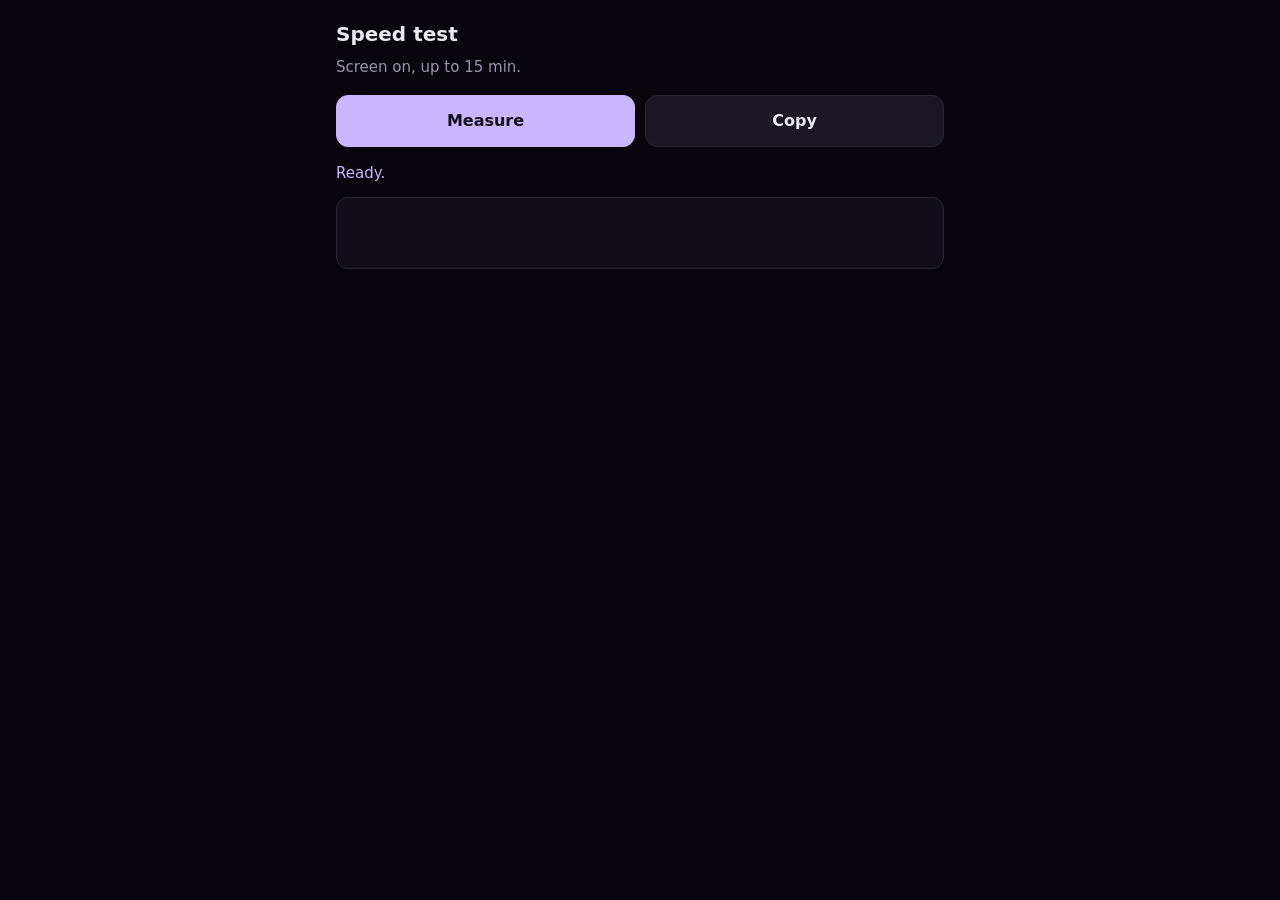
==== speed.html @ 60e50156 "30e: fewer words, Share as keys, Export a key a format (item 113) Share is keys: copy code, paste co" ====
<!doctype html>
<html lang="en">
<head>
<meta charset="utf-8">
<meta name="viewport" content="width=device-width, initial-scale=1">
<meta name="theme-color" content="#08060c">
<title>Driftloom speed test</title>
<!--
  The speed test (queue item 87): the figures promise 1 and item 87 ask of
  a phone. It plays the busiest loops on the core's player (js/dlplayer.wasm)
  at full quality and lite, mono and stereo, in a worker (js/speed-worker.js,
  js/speed.js), and reports each one's worst block as a % of its deadline
  and how fast it renders ahead, as text to copy back. Not part of the app:
  it is not in the service worker's offline set and never touches the
  library. Diagnostics links to it.
  `?loops=vei-koan&seconds=5&runs=1&auto` is how tools/ahead.mjs drives it in
  headless Chromium.
-->
<style>
  :root { --bg: #08060c; --fg: #ece8f4; --dim: #9a93ab; --line: #2a2533; --key: #1a1622; --hi: #c9b6ff; --bad: #ff9a8a; --good: #9fe0b0; }
  * { box-sizing: border-box; }
  body { margin: 0; background: var(--bg); color: var(--fg); font: 15px/1.45 system-ui, -apple-system, 'Segoe UI', Roboto, sans-serif; }
  main { max-width: 640px; margin: 0 auto; padding: 20px 16px 40px; }
  h1 { font-size: 20px; margin: 0 0 8px; }
  p { margin: 0 0 12px; color: var(--dim); }
  .keys { display: flex; gap: 10px; margin: 16px 0; }
  button { flex: 1; min-height: 52px; border: 1px solid var(--line); border-radius: 12px; background: var(--key); color: var(--fg); font: 600 16px system-ui, sans-serif; }
  button:disabled { opacity: 0.45; }
  button.go { background: var(--hi); color: #120e1a; border-color: var(--hi); }
  #status { color: var(--hi); min-height: 1.5em; }
  pre { white-space: pre-wrap; word-break: break-word; background: #110e17; border: 1px solid var(--line); border-radius: 12px; padding: 12px; font: 12px/1.5 ui-monospace, Menlo, Consolas, monospace; min-height: 6em; }
  #verdict.over { color: var(--bad); } #verdict.under { color: var(--good); }
</style>
</head>
<body>
<main>
  <h1>Speed test</h1>
  <p>Screen on, up to 15 min.</p>
  <p id="goHint" hidden>Plays the busiest loops silently at full and lite quality, mono and stereo, and times every block. Press Measure, keep the screen on and this tab open (10 to 15 minutes on a slow phone), then press Copy and send the text back.</p>
  <div class="keys">
    <button id="go" type="button" class="go" aria-describedby="goHint">Measure</button>
    <button id="copy" type="button">Copy</button>
  </div>
  <div id="status" role="status">Ready.</div>
  <p id="verdict"></p>
  <pre id="out" aria-label="Speed test report"></pre>
</main>
<script type="module">
import { LOOPS, WAYS, wayName } from './js/speed.js';

const q = new URLSearchParams(location.search);
const out = document.getElementById('out');
const status = document.getElementById('status');
const verdict = document.getElementById('verdict');
const go = document.getElementById('go');
const copy = document.getElementById('copy');
const lines = [];
const show = () => { out.textContent = lines.join('\n'); };
const say = (t) => { lines.push(t); show(); };

// The plan: vei-koan at full first (the yardstick: its worst block under
// 25% of the deadline, mono and stereo), then lite, then the other three
// loops all four ways. Three runs at full quality (the yardstick's; a block
// the phone paused in during one run is read from the others), two on lite,
// and shorter loops after the first, so the test fits in minutes.
function plan() {
  const pick = q.get('loops') ? LOOPS.filter((l) => q.get('loops').split(',').includes(l.name)) : LOOPS;
  const seconds = q.get('seconds') ? Number(q.get('seconds')) : null;
  const runs = q.get('runs') ? Number(q.get('runs')) : null;
  const p = [];
  for (const loop of pick) {
    for (const way of WAYS) {
      const first = loop === LOOPS[0];
      const s = seconds ?? (first ? (way.full ? 45 : 30) : 20);
      const r = runs ?? (way.full ? 3 : 2);
      p.push({ loop, way, seconds: s, runs: r });
    }
  }
  return p;
}

// The rate the phone's audio runs at (its blocks' deadline), read from an
// audio context made for that and closed again; 48 kHz if none.
async function deviceRate() {
  try {
    const C = window.AudioContext || window.webkitAudioContext;
    const ctx = new C();
    const rate = ctx.sampleRate;
    await ctx.close();
    return rate || 48000;
  } catch { return 48000; }
}

async function build() {
  try {
    const text = await (await fetch('./sw.js', { cache: 'no-store' })).text();
    return (text.match(/const CACHE = '([^']+)'/) || [])[1] || '?';
  } catch { return '?'; }
}

let wake = null;
async function run() {
  go.disabled = true;
  lines.length = 0;
  verdict.textContent = '';
  verdict.className = '';
  try { wake = await navigator.wakeLock?.request('screen'); } catch { wake = null; }
  const rate = Number(q.get('rate')) || await deviceRate();
  const bytes = await (await fetch('./js/dlplayer.wasm', { cache: 'no-store' })).arrayBuffer();
  say(`Driftloom speed test (item 87), ${await build()}, ${new Date().toISOString().slice(0, 16).replace('T', ' ')} UTC`);
  say(`device: ${navigator.userAgent}`);
  say(`cores ${navigator.hardwareConcurrency || '?'}, memory ${navigator.deviceMemory || '?'} GB, rate ${rate} Hz (deadline ${(128 / rate * 1e6).toFixed(0)} us a block), isolated ${self.crossOriginIsolated ? 'yes' : 'no'}`);
  const p = plan();
  const worker = new Worker(new URL('./js/speed-worker.js', import.meta.url), { type: 'module' });
  const t0 = performance.now();
  const results = [];
  await new Promise((resolve) => {
    worker.onmessage = (e) => {
      const m = e.data;
      if (m.type === 'tick') say(`clock step ${m.us.toFixed(0)} us`);
      else if (m.type === 'warm') status.textContent = 'Warming up...';
      else if (m.type === 'start') {
        const spent = (performance.now() - t0) / 1000;
        const left = m.i ? Math.round((spent / m.i) * (m.n - m.i) / 60) : null;
        status.textContent = `${m.i + 1} of ${m.n}${left != null ? ` · ${left} min left` : ''}`;
      } else if (m.type === 'result') { results.push(m); say(m.text); }
      else if (m.type === 'error') { say(`error: ${m.message}`); resolve(); }
      else if (m.type === 'done') resolve();
    };
    worker.onerror = (e) => { say(`error: ${e.message || 'the worker failed'}`); resolve(); };
    worker.postMessage({ bytes, rate, plan: p });
  });
  worker.terminate();
  // The summary: the yardstick (full, mono and stereo, under 25%), and lite
  // stereo against mono for rendering ahead.
  const full = results.filter((m) => m.way.full);
  if (full.length) {
    const worst = full.reduce((a, m) => (m.r.pct > a.r.pct ? m : a));
    const over = worst.r.pct > 25;
    verdict.textContent = `Worst block ${worst.r.pct.toFixed(1)}%, limit 25%`;
    verdict.className = over ? 'over' : 'under';
    say(`summary: worst block at full ${worst.r.pct.toFixed(1)}% (${worst.loop.name}, ${wayName(worst.way)}), ${over ? 'OVER' : 'under'} 25%`);
  }
  for (const loop of LOOPS) {
    const lm = results.find((m) => m.loop.name === loop.name && !m.way.full && !m.way.stereo);
    const ls = results.find((m) => m.loop.name === loop.name && !m.way.full && m.way.stereo);
    if (lm && ls) say(`summary: ${loop.name} lite ahead ${ls.r.speed.toFixed(1)}x stereo, ${lm.r.speed.toFixed(1)}x mono (stereo costs ${(lm.r.speed / ls.r.speed).toFixed(2)}x mono)`);
  }
  say(`took ${((performance.now() - t0) / 60000).toFixed(1)} min`);
  status.textContent = 'Done. Tap Copy.';
  document.title = 'Driftloom speed test: done';
  try { await wake?.release(); } catch { /* the screen may sleep again */ }
  go.disabled = false;
}

go.addEventListener('click', run);
copy.addEventListener('click', async () => {
  const text = out.textContent;
  try { await navigator.clipboard.writeText(text); status.textContent = 'Copied.'; }
  catch {
    const r = document.createRange(); r.selectNodeContents(out);
    const s = getSelection(); s.removeAllRanges(); s.addRange(r);
    status.textContent = 'Selected. Copy it.';
  }
});
if (q.has('auto')) run();
</script>
</body>
</html>
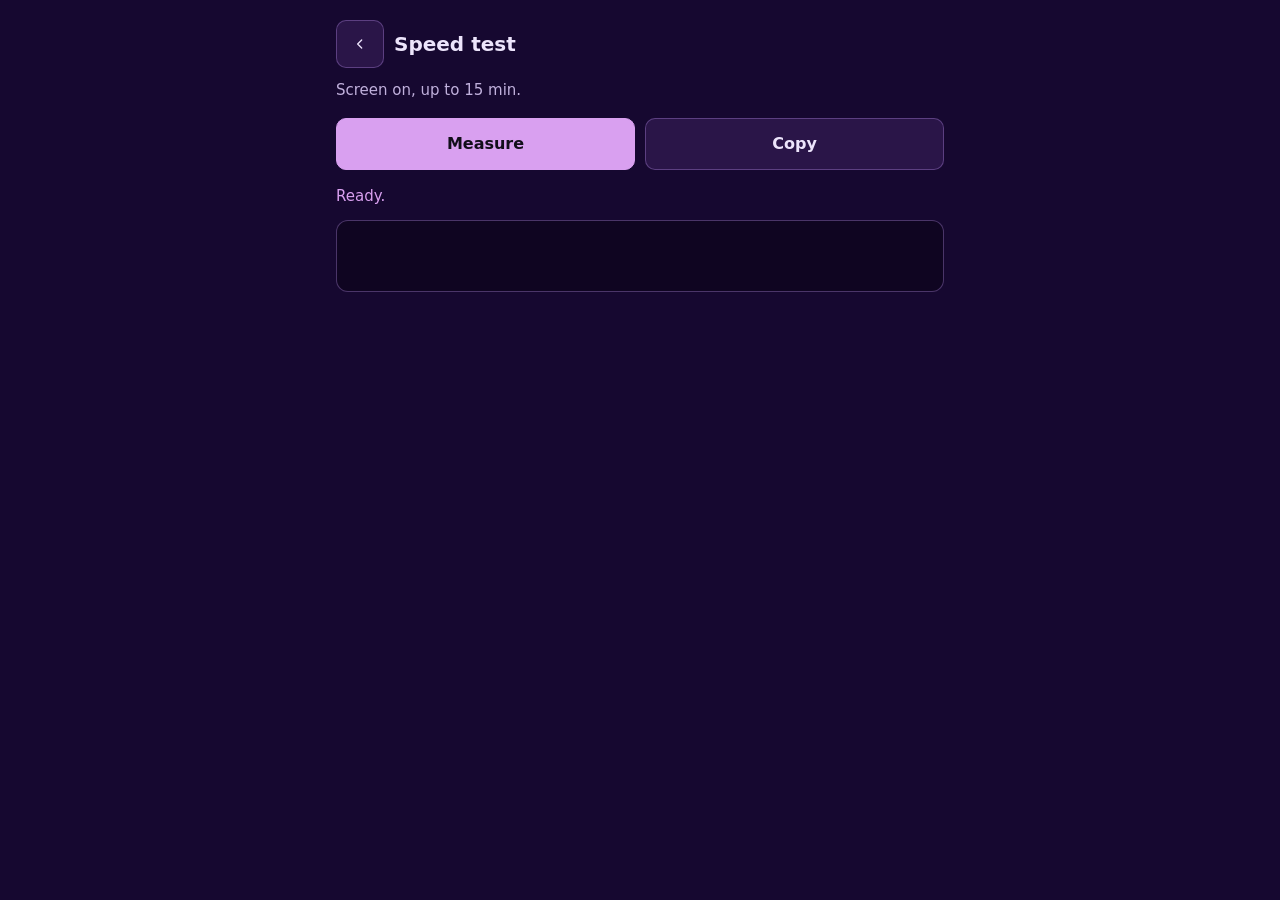
==== commit 326c461c: "The final pass: one app (v198, item 114) A focused title's ring around its word, Track length's infi" ====
--- a/speed.html
+++ b/speed.html
@@ -3,7 +3,7 @@
 <head>
 <meta charset="utf-8">
 <meta name="viewport" content="width=device-width, initial-scale=1">
-<meta name="theme-color" content="#08060c">
+<meta name="theme-color" content="#160830">
 <title>Driftloom speed test</title>
 <!--
   The speed test (queue item 87): the figures promise 1 and item 87 ask of
@@ -17,24 +17,37 @@
   headless Chromium.
 -->
 <style>
-  :root { --bg: #08060c; --fg: #ece8f4; --dim: #9a93ab; --line: #2a2533; --key: #1a1622; --hi: #c9b6ff; --bad: #ff9a8a; --good: #9fe0b0; }
+  @font-face { font-family: 'Inter'; font-weight: 500; font-display: swap; src: url('fonts/inter-500.woff2') format('woff2'); }
+  @font-face { font-family: 'Inter'; font-weight: 600; font-display: swap; src: url('fonts/inter-600.woff2') format('woff2'); }
+  @font-face { font-family: 'Space Grotesk'; font-weight: 600; font-display: swap; src: url('fonts/space-grotesk-600.woff2') format('woff2'); }
+  /* Nocturne's colors: the app's first theme. */
+  :root { --bg: #160830; --fg: #ece4fb; --dim: #c0b0dc; --line: rgba(180, 140, 230, 0.36); --key: #2a1548; --hi: #d9a0f0; --bad: #ff9a8a; --good: #9fe0b0; }
+  .head { display: flex; align-items: center; gap: 10px; margin-bottom: 12px; }
+  .head h1 { margin: 0; font-family: 'Space Grotesk', system-ui, sans-serif; font-weight: 600; }
+  .back { flex: none; width: 48px; height: 48px; display: grid; place-items: center; border: 1px solid var(--line); border-radius: 10px; background: var(--key); color: var(--fg); }
+  .back svg { width: 16px; height: 16px; }
+  :focus-visible { outline: 2px solid var(--fg); outline-offset: 2px; }
   * { box-sizing: border-box; }
-  body { margin: 0; background: var(--bg); color: var(--fg); font: 15px/1.45 system-ui, -apple-system, 'Segoe UI', Roboto, sans-serif; }
+  body { margin: 0; background: var(--bg); color: var(--fg); font: 500 0.9375rem/1.45 'Inter', system-ui, -apple-system, 'Segoe UI', Roboto, sans-serif; }
   main { max-width: 640px; margin: 0 auto; padding: 20px 16px 40px; }
-  h1 { font-size: 20px; margin: 0 0 8px; }
+  h1 { font-size: 1.25rem; margin: 0 0 8px; }
   p { margin: 0 0 12px; color: var(--dim); }
   .keys { display: flex; gap: 10px; margin: 16px 0; }
-  button { flex: 1; min-height: 52px; border: 1px solid var(--line); border-radius: 12px; background: var(--key); color: var(--fg); font: 600 16px system-ui, sans-serif; }
+  button { flex: 1; min-height: 52px; border: 1px solid var(--line); border-radius: 10px; background: var(--key); color: var(--fg); font: 600 1rem 'Inter', system-ui, sans-serif; }
   button:disabled { opacity: 0.45; }
   button.go { background: var(--hi); color: #120e1a; border-color: var(--hi); }
   #status { color: var(--hi); min-height: 1.5em; }
-  pre { white-space: pre-wrap; word-break: break-word; background: #110e17; border: 1px solid var(--line); border-radius: 12px; padding: 12px; font: 12px/1.5 ui-monospace, Menlo, Consolas, monospace; min-height: 6em; }
+  pre { white-space: pre-wrap; word-break: break-word; background: rgba(0, 0, 0, 0.3); border: 1px solid var(--line); border-radius: 12px; padding: 12px; font: 0.75rem/1.5 ui-monospace, Menlo, Consolas, monospace; min-height: 6em; }
   #verdict.over { color: var(--bad); } #verdict.under { color: var(--good); }
 </style>
 </head>
 <body>
 <main>
-  <h1>Speed test</h1>
+  <div class="head">
+    <!-- The way back: in the app nothing else is. -->
+    <a class="back" href="./" aria-label="Back"><svg viewBox="0 0 24 24" aria-hidden="true" fill="none" stroke="currentColor" stroke-width="2" stroke-linecap="round" stroke-linejoin="round"><path d="m14.5 6-6 6 6 6"/></svg></a>
+    <h1>Speed test</h1>
+  </div>
   <p>Screen on, up to 15 min.</p>
   <p id="goHint" hidden>Plays the busiest loops silently at full and lite quality, mono and stereo, and times every block. Press Measure, keep the screen on and this tab open (10 to 15 minutes on a slow phone), then press Copy and send the text back.</p>
   <div class="keys">
@@ -147,7 +160,7 @@
     if (lm && ls) say(`summary: ${loop.name} lite ahead ${ls.r.speed.toFixed(1)}x stereo, ${lm.r.speed.toFixed(1)}x mono (stereo costs ${(lm.r.speed / ls.r.speed).toFixed(2)}x mono)`);
   }
   say(`took ${((performance.now() - t0) / 60000).toFixed(1)} min`);
-  status.textContent = 'Done. Tap Copy.';
+  status.textContent = 'Done';
   document.title = 'Driftloom speed test: done';
   try { await wake?.release(); } catch { /* the screen may sleep again */ }
   go.disabled = false;
@@ -160,7 +173,7 @@
   catch {
     const r = document.createRange(); r.selectNodeContents(out);
     const s = getSelection(); s.removeAllRanges(); s.addRange(r);
-    status.textContent = 'Selected. Copy it.';
+    status.textContent = 'Selected';
   }
 });
 if (q.has('auto')) run();
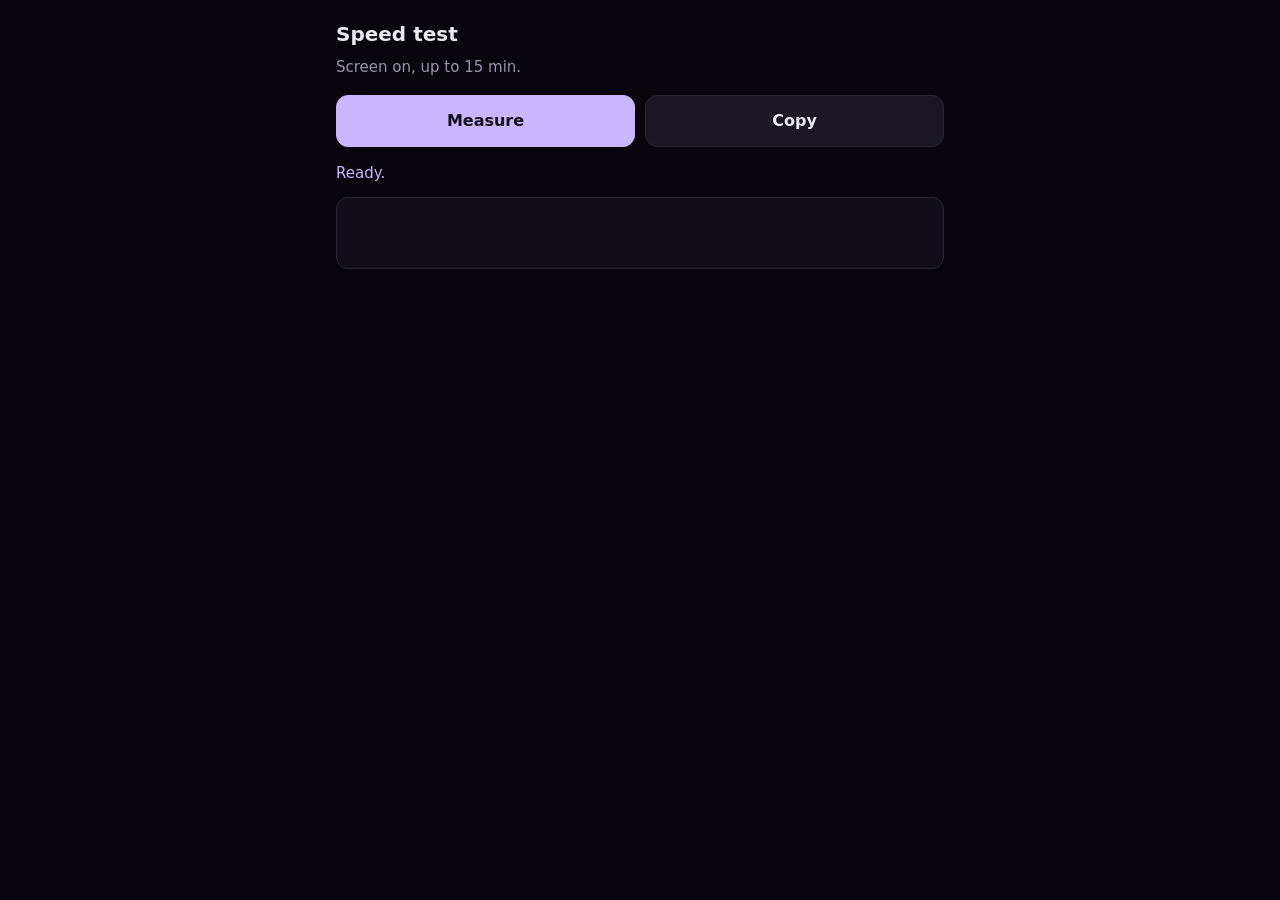
==== commit c0e51648: "The text's steps are measured, not em container queries; two fixes moved down tools/a11y.mjs on b8ef" ====
--- a/speed.html
+++ b/speed.html
@@ -3,7 +3,7 @@
 <head>
 <meta charset="utf-8">
 <meta name="viewport" content="width=device-width, initial-scale=1">
-<meta name="theme-color" content="#160830">
+<meta name="theme-color" content="#08060c">
 <title>Driftloom speed test</title>
 <!--
   The speed test (queue item 87): the figures promise 1 and item 87 ask of
@@ -17,37 +17,25 @@
   headless Chromium.
 -->
 <style>
-  @font-face { font-family: 'Inter'; font-weight: 500; font-display: swap; src: url('fonts/inter-500.woff2') format('woff2'); }
-  @font-face { font-family: 'Inter'; font-weight: 600; font-display: swap; src: url('fonts/inter-600.woff2') format('woff2'); }
-  @font-face { font-family: 'Space Grotesk'; font-weight: 600; font-display: swap; src: url('fonts/space-grotesk-600.woff2') format('woff2'); }
-  /* Nocturne's colors: the app's first theme. */
-  :root { --bg: #160830; --fg: #ece4fb; --dim: #c0b0dc; --line: rgba(180, 140, 230, 0.36); --key: #2a1548; --hi: #d9a0f0; --bad: #ff9a8a; --good: #9fe0b0; }
-  .head { display: flex; align-items: center; gap: 10px; margin-bottom: 12px; }
-  .head h1 { margin: 0; font-family: 'Space Grotesk', system-ui, sans-serif; font-weight: 600; }
-  .back { flex: none; width: 48px; height: 48px; display: grid; place-items: center; border: 1px solid var(--line); border-radius: 10px; background: var(--key); color: var(--fg); }
-  .back svg { width: 16px; height: 16px; }
-  :focus-visible { outline: 2px solid var(--fg); outline-offset: 2px; }
+  :root { --bg: #08060c; --fg: #ece8f4; --dim: #9a93ab; --line: #2a2533; --key: #1a1622; --hi: #c9b6ff; --bad: #ff9a8a; --good: #9fe0b0; }
   * { box-sizing: border-box; }
-  body { margin: 0; background: var(--bg); color: var(--fg); font: 500 0.9375rem/1.45 'Inter', system-ui, -apple-system, 'Segoe UI', Roboto, sans-serif; }
+  body { margin: 0; background: var(--bg); color: var(--fg); font: 0.9375rem/1.45 system-ui, -apple-system, 'Segoe UI', Roboto, sans-serif; }
   main { max-width: 640px; margin: 0 auto; padding: 20px 16px 40px; }
   h1 { font-size: 1.25rem; margin: 0 0 8px; }
   p { margin: 0 0 12px; color: var(--dim); }
   .keys { display: flex; gap: 10px; margin: 16px 0; }
-  button { flex: 1; min-height: 52px; border: 1px solid var(--line); border-radius: 10px; background: var(--key); color: var(--fg); font: 600 1rem 'Inter', system-ui, sans-serif; }
+  button { flex: 1; min-height: 52px; border: 1px solid var(--line); border-radius: 12px; background: var(--key); color: var(--fg); font: 600 1rem system-ui, sans-serif; }
   button:disabled { opacity: 0.45; }
   button.go { background: var(--hi); color: #120e1a; border-color: var(--hi); }
   #status { color: var(--hi); min-height: 1.5em; }
-  pre { white-space: pre-wrap; word-break: break-word; background: rgba(0, 0, 0, 0.3); border: 1px solid var(--line); border-radius: 12px; padding: 12px; font: 0.75rem/1.5 ui-monospace, Menlo, Consolas, monospace; min-height: 6em; }
+  :focus-visible { outline: 2px solid var(--fg); outline-offset: 2px; }
+  pre { white-space: pre-wrap; word-break: break-word; background: #110e17; border: 1px solid var(--line); border-radius: 12px; padding: 12px; font: 0.75rem/1.5 ui-monospace, Menlo, Consolas, monospace; min-height: 6em; }
   #verdict.over { color: var(--bad); } #verdict.under { color: var(--good); }
 </style>
 </head>
 <body>
 <main>
-  <div class="head">
-    <!-- The way back: in the app nothing else is. -->
-    <a class="back" href="./" aria-label="Back"><svg viewBox="0 0 24 24" aria-hidden="true" fill="none" stroke="currentColor" stroke-width="2" stroke-linecap="round" stroke-linejoin="round"><path d="m14.5 6-6 6 6 6"/></svg></a>
-    <h1>Speed test</h1>
-  </div>
+  <h1>Speed test</h1>
   <p>Screen on, up to 15 min.</p>
   <p id="goHint" hidden>Plays the busiest loops silently at full and lite quality, mono and stereo, and times every block. Press Measure, keep the screen on and this tab open (10 to 15 minutes on a slow phone), then press Copy and send the text back.</p>
   <div class="keys">
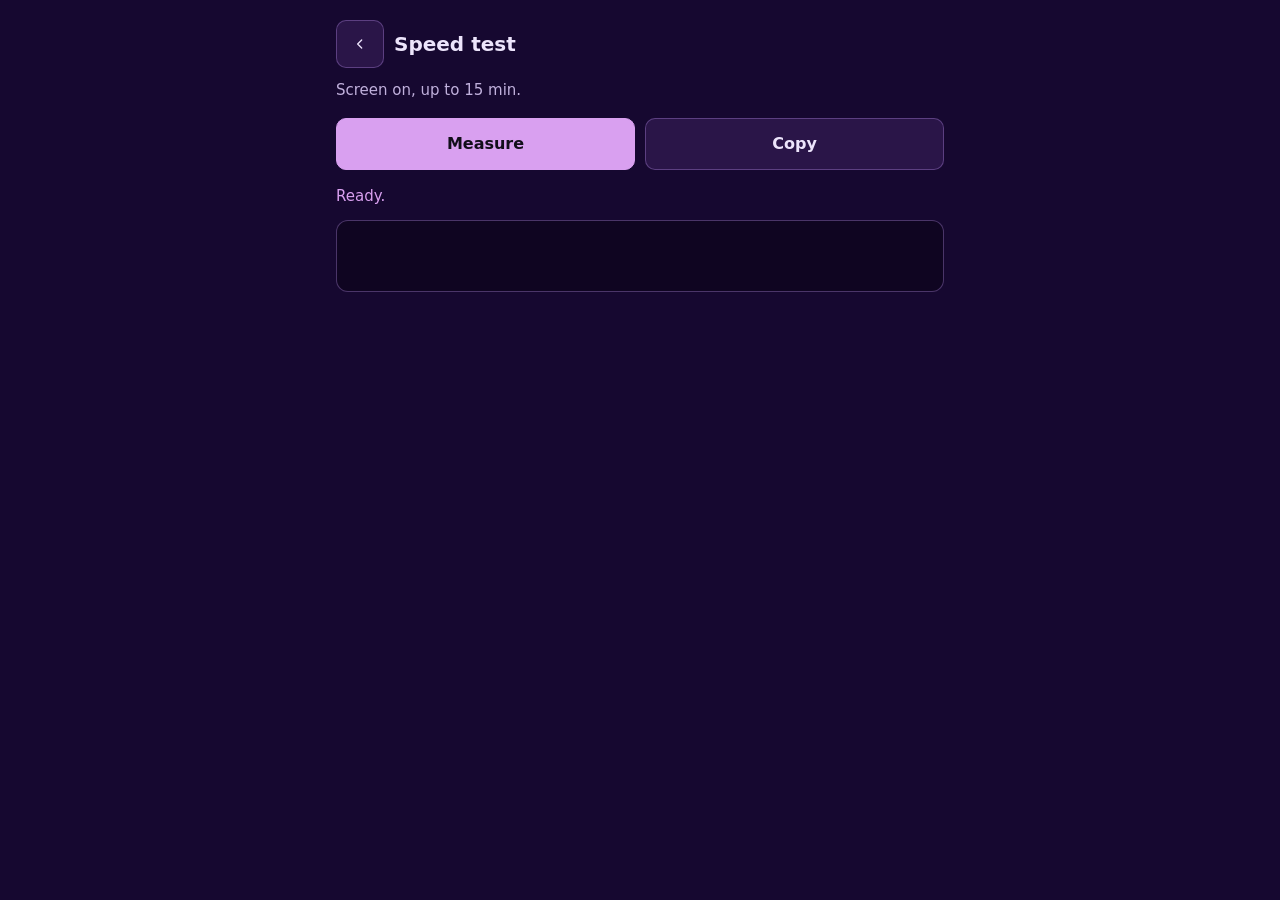
==== commit 2e66fd17: "Merge pull request #454 from nowmichaelclark/claude/s30f-design 114 (3 of 4): the final pass, one ap" ====
--- a/speed.html
+++ b/speed.html
@@ -3,7 +3,7 @@
 <head>
 <meta charset="utf-8">
 <meta name="viewport" content="width=device-width, initial-scale=1">
-<meta name="theme-color" content="#08060c">
+<meta name="theme-color" content="#160830">
 <title>Driftloom speed test</title>
 <!--
   The speed test (queue item 87): the figures promise 1 and item 87 ask of
@@ -17,25 +17,37 @@
   headless Chromium.
 -->
 <style>
-  :root { --bg: #08060c; --fg: #ece8f4; --dim: #9a93ab; --line: #2a2533; --key: #1a1622; --hi: #c9b6ff; --bad: #ff9a8a; --good: #9fe0b0; }
+  @font-face { font-family: 'Inter'; font-weight: 500; font-display: swap; src: url('fonts/inter-500.woff2') format('woff2'); }
+  @font-face { font-family: 'Inter'; font-weight: 600; font-display: swap; src: url('fonts/inter-600.woff2') format('woff2'); }
+  @font-face { font-family: 'Space Grotesk'; font-weight: 600; font-display: swap; src: url('fonts/space-grotesk-600.woff2') format('woff2'); }
+  /* Nocturne's colors: the app's first theme. */
+  :root { --bg: #160830; --fg: #ece4fb; --dim: #c0b0dc; --line: rgba(180, 140, 230, 0.36); --key: #2a1548; --hi: #d9a0f0; --bad: #ff9a8a; --good: #9fe0b0; }
+  .head { display: flex; align-items: center; gap: 10px; margin-bottom: 12px; }
+  .head h1 { margin: 0; font-family: 'Space Grotesk', system-ui, sans-serif; font-weight: 600; }
+  .back { flex: none; width: 48px; height: 48px; display: grid; place-items: center; border: 1px solid var(--line); border-radius: 10px; background: var(--key); color: var(--fg); }
+  .back svg { width: 16px; height: 16px; }
+  :focus-visible { outline: 2px solid var(--fg); outline-offset: 2px; }
   * { box-sizing: border-box; }
-  body { margin: 0; background: var(--bg); color: var(--fg); font: 0.9375rem/1.45 system-ui, -apple-system, 'Segoe UI', Roboto, sans-serif; }
+  body { margin: 0; background: var(--bg); color: var(--fg); font: 500 0.9375rem/1.45 'Inter', system-ui, -apple-system, 'Segoe UI', Roboto, sans-serif; }
   main { max-width: 640px; margin: 0 auto; padding: 20px 16px 40px; }
   h1 { font-size: 1.25rem; margin: 0 0 8px; }
   p { margin: 0 0 12px; color: var(--dim); }
   .keys { display: flex; gap: 10px; margin: 16px 0; }
-  button { flex: 1; min-height: 52px; border: 1px solid var(--line); border-radius: 12px; background: var(--key); color: var(--fg); font: 600 1rem system-ui, sans-serif; }
+  button { flex: 1; min-height: 52px; border: 1px solid var(--line); border-radius: 10px; background: var(--key); color: var(--fg); font: 600 1rem 'Inter', system-ui, sans-serif; }
   button:disabled { opacity: 0.45; }
   button.go { background: var(--hi); color: #120e1a; border-color: var(--hi); }
   #status { color: var(--hi); min-height: 1.5em; }
-  :focus-visible { outline: 2px solid var(--fg); outline-offset: 2px; }
-  pre { white-space: pre-wrap; word-break: break-word; background: #110e17; border: 1px solid var(--line); border-radius: 12px; padding: 12px; font: 0.75rem/1.5 ui-monospace, Menlo, Consolas, monospace; min-height: 6em; }
+  pre { white-space: pre-wrap; word-break: break-word; background: rgba(0, 0, 0, 0.3); border: 1px solid var(--line); border-radius: 12px; padding: 12px; font: 0.75rem/1.5 ui-monospace, Menlo, Consolas, monospace; min-height: 6em; }
   #verdict.over { color: var(--bad); } #verdict.under { color: var(--good); }
 </style>
 </head>
 <body>
 <main>
-  <h1>Speed test</h1>
+  <div class="head">
+    <!-- The way back: in the app nothing else is. -->
+    <a class="back" href="./" aria-label="Back"><svg viewBox="0 0 24 24" aria-hidden="true" fill="none" stroke="currentColor" stroke-width="2" stroke-linecap="round" stroke-linejoin="round"><path d="m14.5 6-6 6 6 6"/></svg></a>
+    <h1>Speed test</h1>
+  </div>
   <p>Screen on, up to 15 min.</p>
   <p id="goHint" hidden>Plays the busiest loops silently at full and lite quality, mono and stereo, and times every block. Press Measure, keep the screen on and this tab open (10 to 15 minutes on a slow phone), then press Copy and send the text back.</p>
   <div class="keys">
